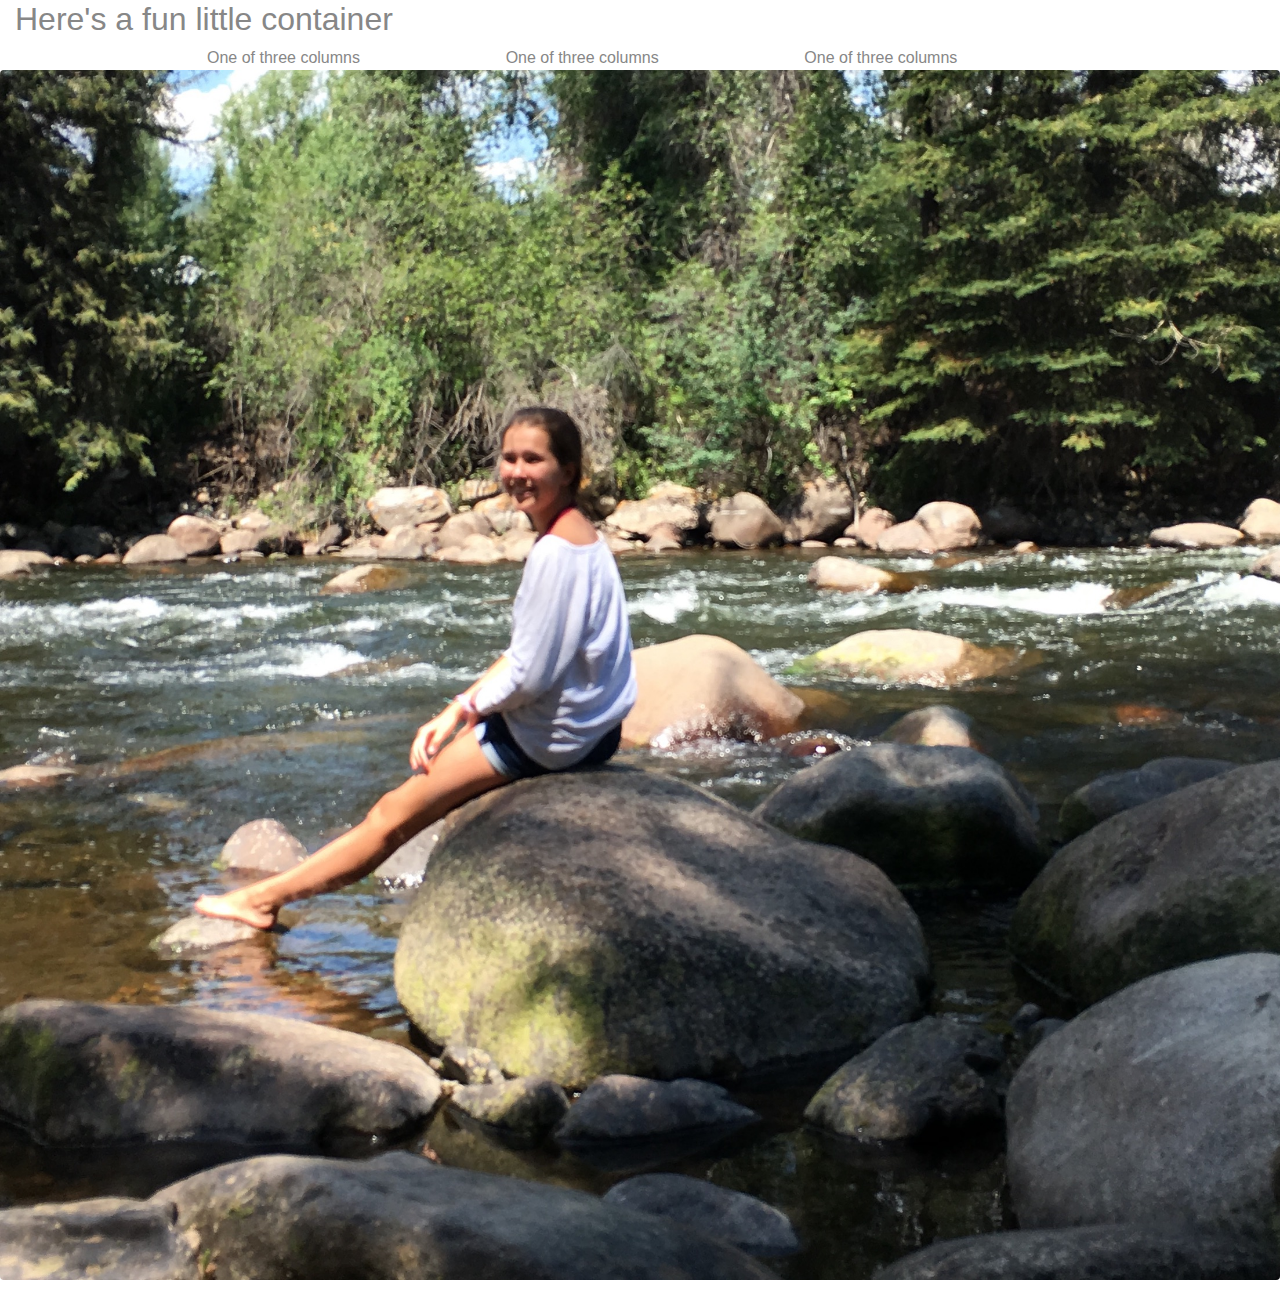
==== index.html @ 218be309 "update index" ====
<!doctype html>
<html lang="en">
  <head>
    <!-- Required meta tags -->
    <meta charset="utf-8">
    <meta name="viewport" content="width=device-width, initial-scale=1, shrink-to-fit=no">

    <!-- Bootstrap CSS -->
    <link rel="stylesheet" href="styles/normalize .css">
    <link rel="stylesheet" href="https://maxcdn.bootstrapcdn.com/bootstrap/4.0.0/css/bootstrap.min.css" integrity="sha384-Gn5384xqQ1aoWXA+058RXPxPg6fy4IWvTNh0E263XmFcJlSAwiGgFAW/dAiS6JXm" crossorigin="anonymous">
    <link rel="stylesheet" href="styles/style.css">
    
    <title>Bootstrap Fast</title>
    
  </head>
  <body>
    
    <!-- container 1 -->
    <div class="container-fluid">
     <h2 class=container1>Here's a fun little container</h2>
    </div>
    <!-- /container 1 -->

     <!-- Grid  3 col -->
    <div class="container">
      <div class="row">
        <div class="col-sm">
          One of three columns
        </div>
        <div class="col-sm">
          One of three columns
        </div>
        <div class="col-sm">
          One of three columns
        </div>
      </div>
    </div>
     <!-- /Grid  3 col -->
     <!-- single media object -->
     <div class="media">
      <img class="mb-4 img-fluid rounded" src="assets/img/pipriver.jpg" alt="Pip at river">
      <div class="media-body">
        <h5 class="mt-0">Media heading</h5>
        Cras sit amet nibh libero, in gravida nulla. Nulla vel metus scelerisque ante sollicitudin. Cras purus odio, vestibulum in vulputate at, tempus viverra turpis. Fusce condimentum nunc ac nisi vulputate fringilla. Donec lacinia congue felis in faucibus.
      </div>
    </div>
    <!-- /single media object -->







    <!-- Optional JavaScript -->
    <!-- jQuery first, then Popper.js, then Bootstrap JS -->
    <script src="https://code.jquery.com/jquery-3.2.1.slim.min.js" integrity="sha384-KJ3o2DKtIkvYIK3UENzmM7KCkRr/rE9/Qpg6aAZGJwFDMVNA/GpGFF93hXpG5KkN" crossorigin="anonymous"></script>
    <script src="https://cdnjs.cloudflare.com/ajax/libs/popper.js/1.12.9/umd/popper.min.js" integrity="sha384-ApNbgh9B+Y1QKtv3Rn7W3mgPxhU9K/ScQsAP7hUibX39j7fakFPskvXusvfa0b4Q" crossorigin="anonymous"></script>
    <script src="https://maxcdn.bootstrapcdn.com/bootstrap/4.0.0/js/bootstrap.min.js" integrity="sha384-JZR6Spejh4U02d8jOt6vLEHfe/JQGiRRSQQxSfFWpi1MquVdAyjUar5+76PVCmYl" crossorigin="anonymous"></script>
  </body>
</html>
---- styles/normalize .css ----
/*! normalize.css v3.0.2 | MIT License | git.io/normalize */

/**
 * 1. Set default font family to sans-serif.
 * 2. Prevent iOS text size adjust after orientation change, without disabling
 *    user zoom.
 */

html {
  font-family: sans-serif; /* 1 */
  -ms-text-size-adjust: 100%; /* 2 */
  -webkit-text-size-adjust: 100%; /* 2 */
}

/**
 * Remove default margin.
 */

body {
  margin: 0;
}

/* HTML5 display definitions
   ========================================================================== */

/**
 * Correct `block` display not defined for any HTML5 element in IE 8/9.
 * Correct `block` display not defined for `details` or `summary` in IE 10/11
 * and Firefox.
 * Correct `block` display not defined for `main` in IE 11.
 */

article,
aside,
details,
figcaption,
figure,
footer,
header,
hgroup,
main,
menu,
nav,
section,
summary {
  display: block;
}

/**
 * 1. Correct `inline-block` display not defined in IE 8/9.
 * 2. Normalize vertical alignment of `progress` in Chrome, Firefox, and Opera.
 */

audio,
canvas,
progress,
video {
  display: inline-block; /* 1 */
  vertical-align: baseline; /* 2 */
}

/**
 * Prevent modern browsers from displaying `audio` without controls.
 * Remove excess height in iOS 5 devices.
 */

audio:not([controls]) {
  display: none;
  height: 0;
}

/**
 * Address `[hidden]` styling not present in IE 8/9/10.
 * Hide the `template` element in IE 8/9/11, Safari, and Firefox < 22.
 */

[hidden],
template {
  display: none;
}

/* Links
   ========================================================================== */

/**
 * Remove the gray background color from active links in IE 10.
 */

a {
  background-color: transparent;
}

/**
 * Improve readability when focused and also mouse hovered in all browsers.
 */

a:active,
a:hover {
  outline: 0;
}

/* Text-level semantics
   ========================================================================== */

/**
 * Address styling not present in IE 8/9/10/11, Safari, and Chrome.
 */

abbr[title] {
  border-bottom: 1px dotted;
}

/**
 * Address style set to `bolder` in Firefox 4+, Safari, and Chrome.
 */

b,
strong {
  font-weight: bold;
}

/**
 * Address styling not present in Safari and Chrome.
 */

dfn {
  font-style: italic;
}

/**
 * Address variable `h1` font-size and margin within `section` and `article`
 * contexts in Firefox 4+, Safari, and Chrome.
 */

h1 {
  font-size: 2em;
  margin: 0.67em 0;
}

/**
 * Address styling not present in IE 8/9.
 */

mark {
  background: #ff0;
  color: #000;
}

/**
 * Address inconsistent and variable font size in all browsers.
 */

small {
  font-size: 80%;
}

/**
 * Prevent `sub` and `sup` affecting `line-height` in all browsers.
 */

sub,
sup {
  font-size: 75%;
  line-height: 0;
  position: relative;
  vertical-align: baseline;
}

sup {
  top: -0.5em;
}

sub {
  bottom: -0.25em;
}

/* Embedded content
   ========================================================================== */

/**
 * Remove border when inside `a` element in IE 8/9/10.
 */

img {
  border: 0;
}

/**
 * Correct overflow not hidden in IE 9/10/11.
 */

svg:not(:root) {
  overflow: hidden;
}

/* Grouping content
   ========================================================================== */

/**
 * Address margin not present in IE 8/9 and Safari.
 */

figure {
  margin: 1em 40px;
}

/**
 * Address differences between Firefox and other browsers.
 */

hr {
  -moz-box-sizing: content-box;
  box-sizing: content-box;
  height: 0;
}

/**
 * Contain overflow in all browsers.
 */

pre {
  overflow: auto;
}

/**
 * Address odd `em`-unit font size rendering in all browsers.
 */

code,
kbd,
pre,
samp {
  font-family: monospace, monospace;
  font-size: 1em;
}

/* Forms
   ========================================================================== */

/**
 * Known limitation: by default, Chrome and Safari on OS X allow very limited
 * styling of `select`, unless a `border` property is set.
 */

/**
 * 1. Correct color not being inherited.
 *    Known issue: affects color of disabled elements.
 * 2. Correct font properties not being inherited.
 * 3. Address margins set differently in Firefox 4+, Safari, and Chrome.
 */

button,
input,
optgroup,
select,
textarea {
  color: inherit; /* 1 */
  font: inherit; /* 2 */
  margin: 0; /* 3 */
}

/**
 * Address `overflow` set to `hidden` in IE 8/9/10/11.
 */

button {
  overflow: visible;
}

/**
 * Address inconsistent `text-transform` inheritance for `button` and `select`.
 * All other form control elements do not inherit `text-transform` values.
 * Correct `button` style inheritance in Firefox, IE 8/9/10/11, and Opera.
 * Correct `select` style inheritance in Firefox.
 */

button,
select {
  text-transform: none;
}

/**
 * 1. Avoid the WebKit bug in Android 4.0.* where (2) destroys native `audio`
 *    and `video` controls.
 * 2. Correct inability to style clickable `input` types in iOS.
 * 3. Improve usability and consistency of cursor style between image-type
 *    `input` and others.
 */

button,
html input[type="button"], /* 1 */
input[type="reset"],
input[type="submit"] {
  -webkit-appearance: button; /* 2 */
  cursor: pointer; /* 3 */
}

/**
 * Re-set default cursor for disabled elements.
 */

button[disabled],
html input[disabled] {
  cursor: default;
}

/**
 * Remove inner padding and border in Firefox 4+.
 */

button::-moz-focus-inner,
input::-moz-focus-inner {
  border: 0;
  padding: 0;
}

/**
 * Address Firefox 4+ setting `line-height` on `input` using `!important` in
 * the UA stylesheet.
 */

input {
  line-height: normal;
}

/**
 * It's recommended that you don't attempt to style these elements.
 * Firefox's implementation doesn't respect box-sizing, padding, or width.
 *
 * 1. Address box sizing set to `content-box` in IE 8/9/10.
 * 2. Remove excess padding in IE 8/9/10.
 */

input[type="checkbox"],
input[type="radio"] {
  box-sizing: border-box; /* 1 */
  padding: 0; /* 2 */
}

/**
 * Fix the cursor style for Chrome's increment/decrement buttons. For certain
 * `font-size` values of the `input`, it causes the cursor style of the
 * decrement button to change from `default` to `text`.
 */

input[type="number"]::-webkit-inner-spin-button,
input[type="number"]::-webkit-outer-spin-button {
  height: auto;
}

/**
 * 1. Address `appearance` set to `searchfield` in Safari and Chrome.
 * 2. Address `box-sizing` set to `border-box` in Safari and Chrome
 *    (include `-moz` to future-proof).
 */

input[type="search"] {
  -webkit-appearance: textfield; /* 1 */
  -moz-box-sizing: content-box;
  -webkit-box-sizing: content-box; /* 2 */
  box-sizing: content-box;
}

/**
 * Remove inner padding and search cancel button in Safari and Chrome on OS X.
 * Safari (but not Chrome) clips the cancel button when the search input has
 * padding (and `textfield` appearance).
 */

input[type="search"]::-webkit-search-cancel-button,
input[type="search"]::-webkit-search-decoration {
  -webkit-appearance: none;
}

/**
 * Define consistent border, margin, and padding.
 */

fieldset {
  border: 1px solid #c0c0c0;
  margin: 0 2px;
  padding: 0.35em 0.625em 0.75em;
}

/**
 * 1. Correct `color` not being inherited in IE 8/9/10/11.
 * 2. Remove padding so people aren't caught out if they zero out fieldsets.
 */

legend {
  border: 0; /* 1 */
  padding: 0; /* 2 */
}

/**
 * Remove default vertical scrollbar in IE 8/9/10/11.
 */

textarea {
  overflow: auto;
}

/**
 * Don't inherit the `font-weight` (applied by a rule above).
 * NOTE: the default cannot safely be changed in Chrome and Safari on OS X.
 */

optgroup {
  font-weight: bold;
}

/* Tables
   ========================================================================== */

/**
 * Remove most spacing between table cells.
 */

table {
  border-collapse: collapse;
  border-spacing: 0;
}

td,
th {
  padding: 0;
}

/* Lists
   ========================================================================== */

/**
 * Remove default list styles, margins and padding
 */

ol,
ul {
	margin: 0;
	padding: 0;
	list-style: none;
}
---- styles/style.css ----
/* Web Fonts -------------------- */

@font-face {
  font-family: 'Abolition Regular';
  src: url('../fonts/abolition-regular-webfont.eot');
  src: url('../fonts/abolition-regular-webfont.eot?#iefix') format('embedded-opentype'),
       url('../fonts/abolition-regular-webfont.woff') format('woff'),
       url('../fonts/abolition-regular-webfont.ttf') format('truetype');
}

/* ================================= 
  Base Element Styles
==================================== */

* {
	box-sizing: border-box;
}

body {
	color: #878787;
  margin: 0;
  font: 1em/1.5 "Helvetica Neue", Helvetica, Arial, sans-serif;
}

a { 

}

/* ================================= 
  Base Layout Styles
==================================== */

/* ---- Navigation ---- */

.name {

}

/* ---- Layout Containers ---- */

.main-header {
	
}

.main-footer {
	
}

/* ================================= 
  Media Queries
==================================== */


@media (min-width: 576px) {

  .wrap {
    min-height: calc(100vh-24px); /* to force the footer to the bottom vh is a viewport relative unit. Using calc to do the calculation of the 89px of our footer*/
  }

  .container {
    width: 70%;
    max-width: 1000px;
    margin: 0 auto;
  }

}
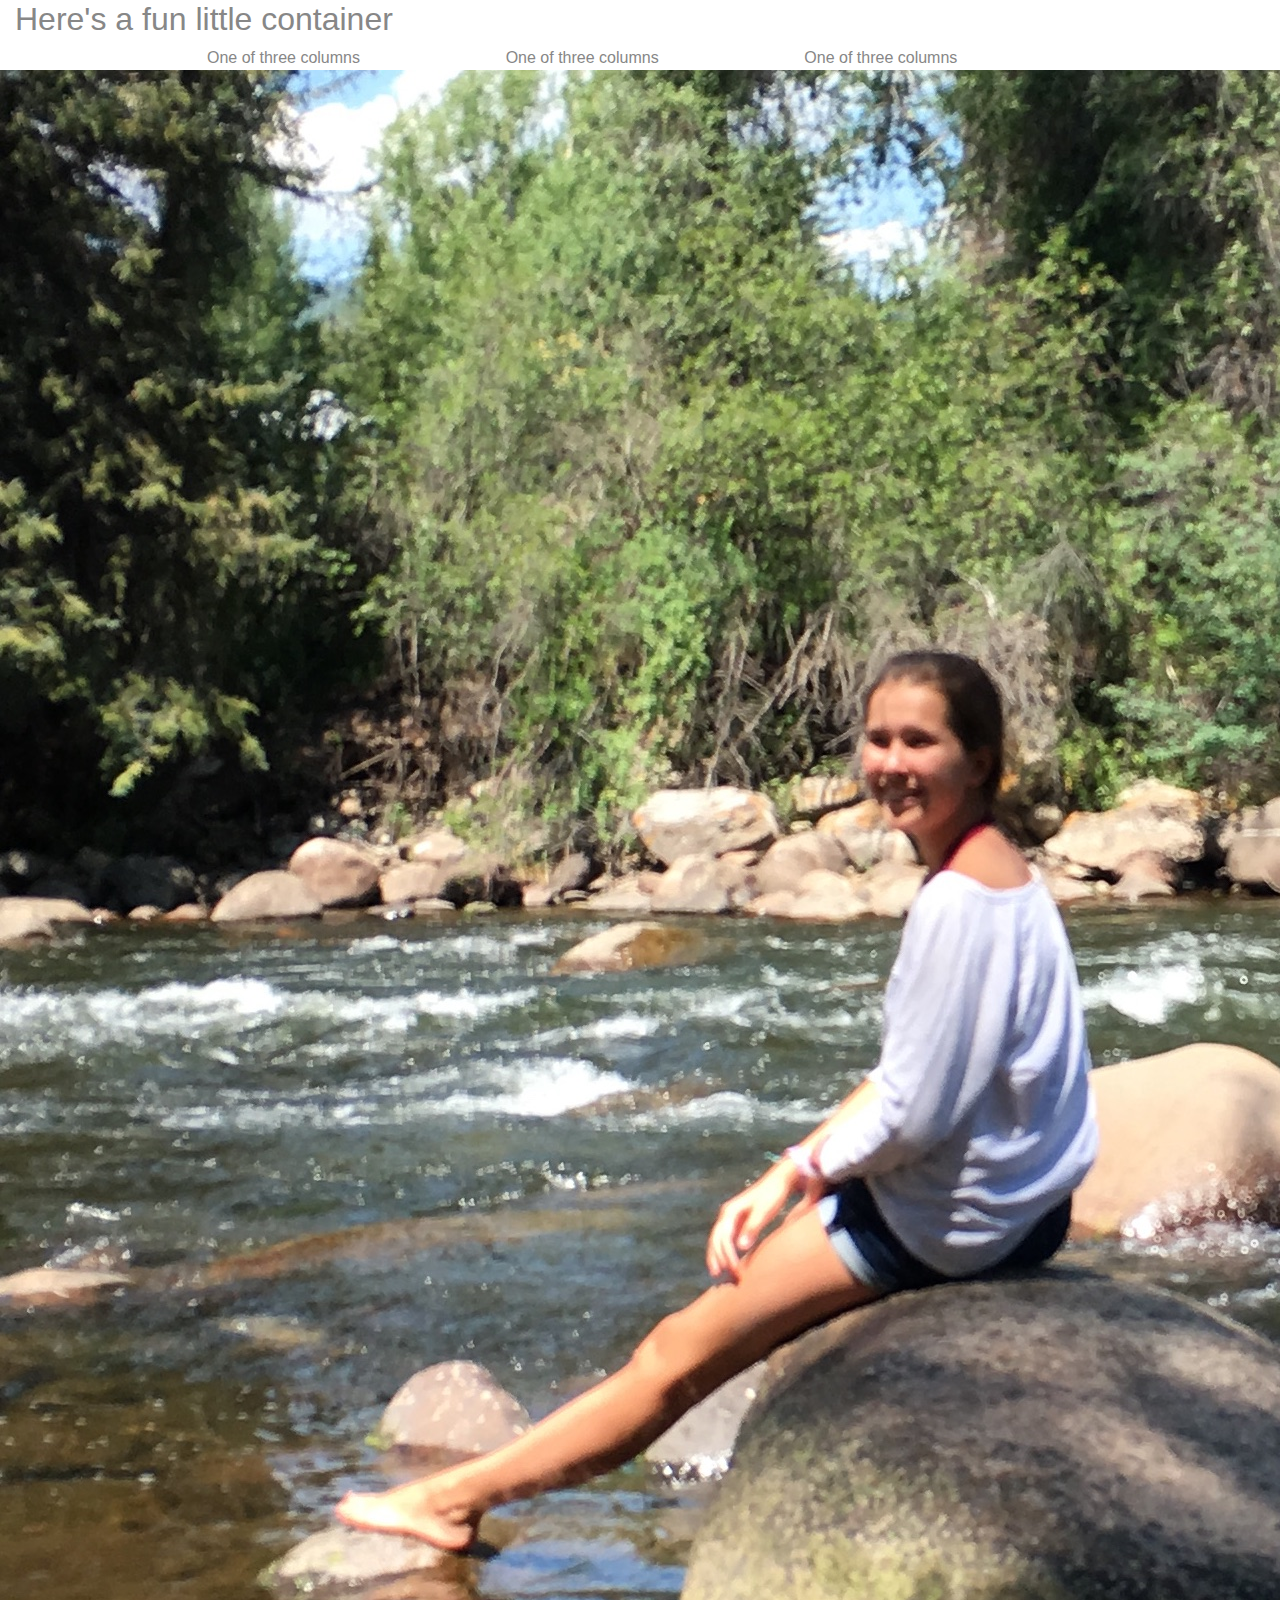
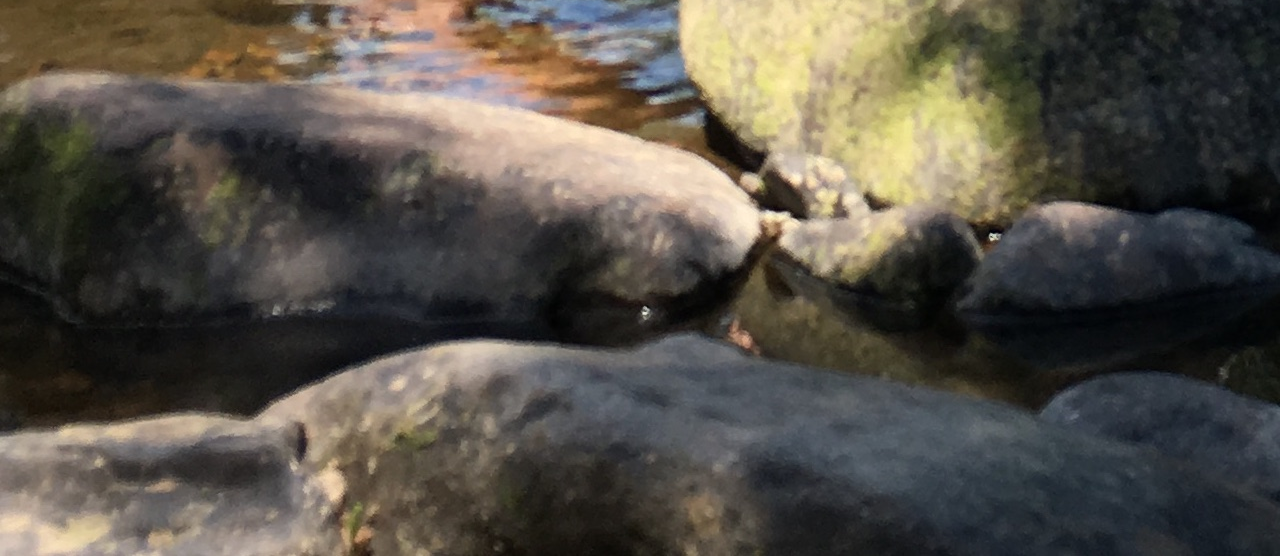
==== commit 983b3597: "centered aligned img" ====
--- a/index.html
+++ b/index.html
@@ -37,16 +37,25 @@
     </div>
      <!-- /Grid  3 col -->
      <!-- single media object -->
-     <div class="media">
+     <!-- <div class="media">
       <img class="mb-4 img-fluid rounded" src="assets/img/pipriver.jpg" alt="Pip at river">
       <div class="media-body">
         <h5 class="mt-0">Media heading</h5>
         Cras sit amet nibh libero, in gravida nulla. Nulla vel metus scelerisque ante sollicitudin. Cras purus odio, vestibulum in vulputate at, tempus viverra turpis. Fusce condimentum nunc ac nisi vulputate fringilla. Donec lacinia congue felis in faucibus.
       </div>
-    </div>
+    </div> -->
     <!-- /single media object -->
 
-
+    <!-- Centered aligned media object -->
+    <div class="media">
+      <img class="align-self-center mr-3" src="assets/img/pipriver.jpg" alt="river scene">
+      <div class="media-body">
+        <h5 class="mt-0">Center-aligned media</h5>
+        <p>Cras sit amet nibh libero, in gravida nulla. Nulla vel metus scelerisque ante sollicitudin. Cras purus odio, vestibulum in vulputate at, tempus viverra turpis. Fusce condimentum nunc ac nisi vulputate fringilla. Donec lacinia congue felis in faucibus.</p>
+        <p class="mb-0">Donec sed odio dui. Nullam quis risus eget urna mollis ornare vel eu leo. Cum sociis natoque penatibus et magnis dis parturient montes, nascetur ridiculus mus.</p>
+      </div>
+    </div>
+<!-- Centered aligned media object -->
 
 
 
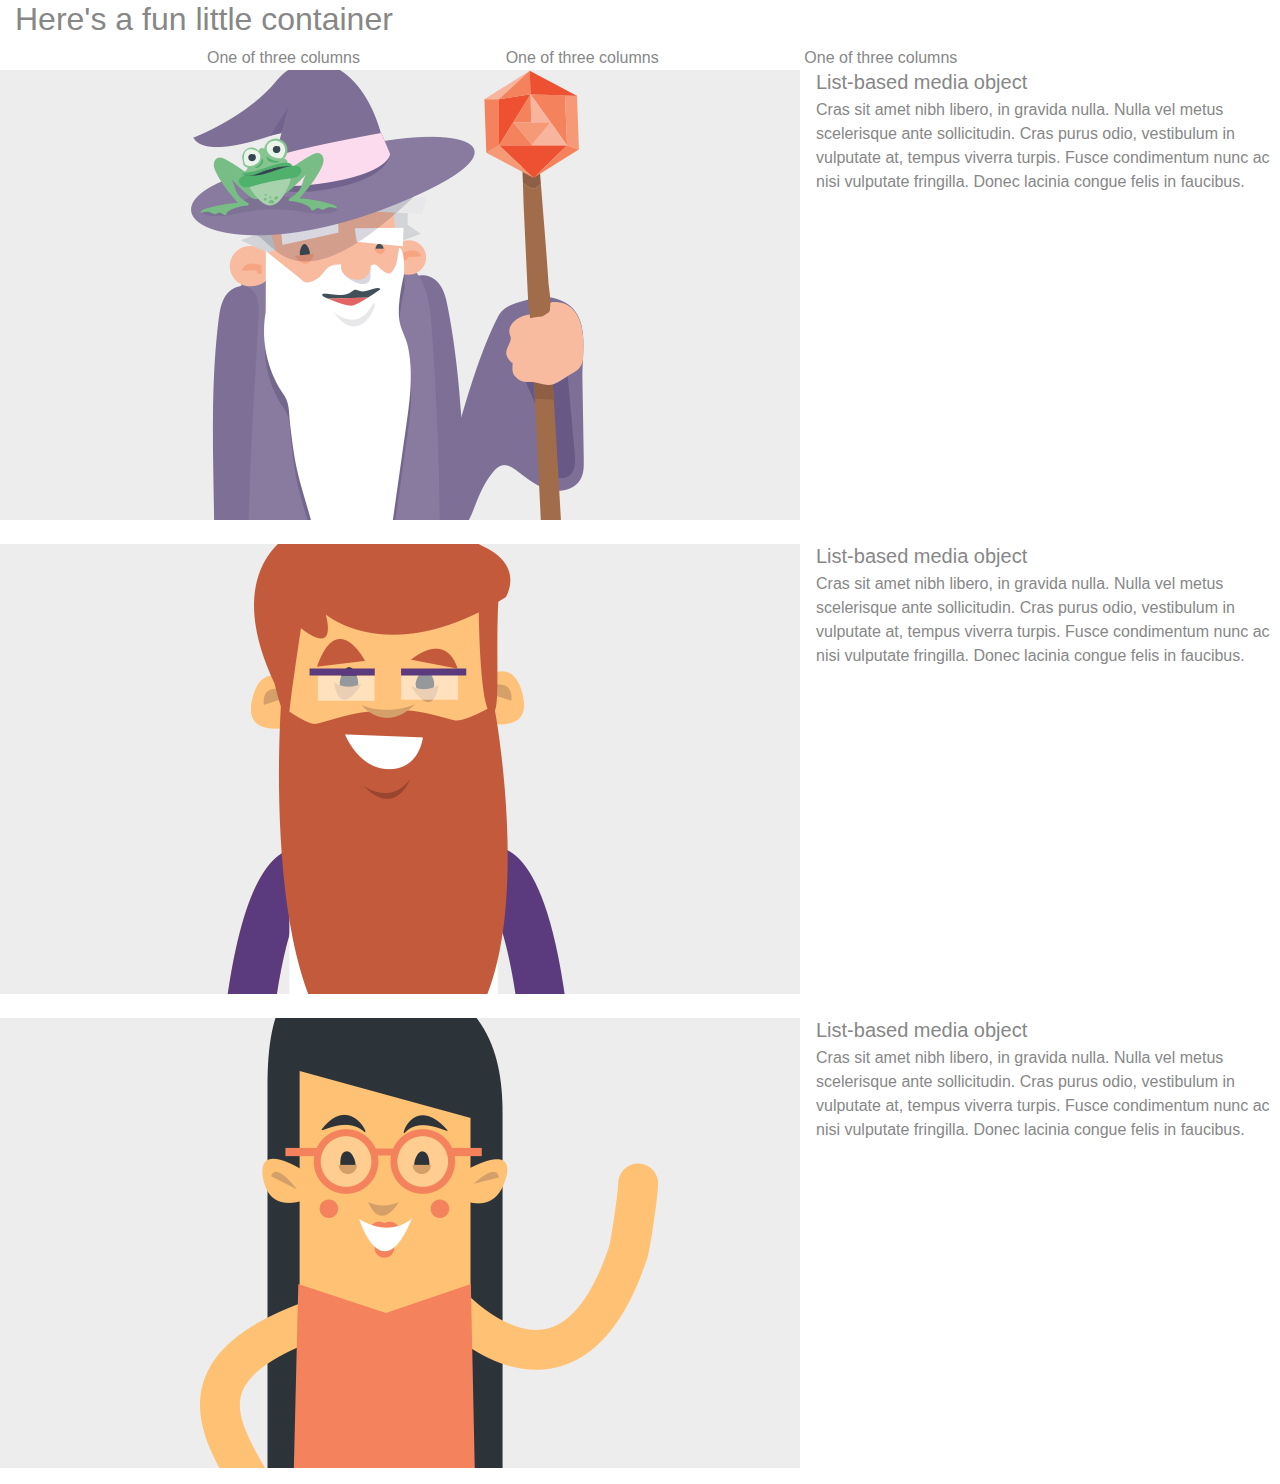
==== commit adf4e79b: "updated img files" ====
--- a/index.html
+++ b/index.html
@@ -47,15 +47,39 @@
     <!-- /single media object -->
 
     <!-- Centered aligned media object -->
-    <div class="media">
+    <!-- <div class="media">
       <img class="align-self-center mr-3" src="assets/img/pipriver.jpg" alt="river scene">
       <div class="media-body">
         <h5 class="mt-0">Center-aligned media</h5>
         <p>Cras sit amet nibh libero, in gravida nulla. Nulla vel metus scelerisque ante sollicitudin. Cras purus odio, vestibulum in vulputate at, tempus viverra turpis. Fusce condimentum nunc ac nisi vulputate fringilla. Donec lacinia congue felis in faucibus.</p>
         <p class="mb-0">Donec sed odio dui. Nullam quis risus eget urna mollis ornare vel eu leo. Cum sociis natoque penatibus et magnis dis parturient montes, nascetur ridiculus mus.</p>
       </div>
+    </div> -->
+<!-- Centered aligned media object -->
+
+<ul class="list-unstyled">
+  <li class="media">
+    <img class="mr-3" src="assets/img/nodestradamus.png" alt="Generic placeholder image">
+    <div class="media-body">
+      <h5 class="mt-0 mb-1">List-based media object</h5>
+      Cras sit amet nibh libero, in gravida nulla. Nulla vel metus scelerisque ante sollicitudin. Cras purus odio, vestibulum in vulputate at, tempus viverra turpis. Fusce condimentum nunc ac nisi vulputate fringilla. Donec lacinia congue felis in faucibus.
     </div>
-<!-- Centered aligned media object -->
+  </li>
+  <li class="media my-4">
+    <img class="mr-3" src="assets/img/json.png" alt="Generic placeholder image">
+    <div class="media-body">
+      <h5 class="mt-0 mb-1">List-based media object</h5>
+      Cras sit amet nibh libero, in gravida nulla. Nulla vel metus scelerisque ante sollicitudin. Cras purus odio, vestibulum in vulputate at, tempus viverra turpis. Fusce condimentum nunc ac nisi vulputate fringilla. Donec lacinia congue felis in faucibus.
+    </div>
+  </li>
+  <li class="media">
+    <img class="mr-3" src="assets/img/vivianne.png" alt="Generic placeholder image">
+    <div class="media-body">
+      <h5 class="mt-0 mb-1">List-based media object</h5>
+      Cras sit amet nibh libero, in gravida nulla. Nulla vel metus scelerisque ante sollicitudin. Cras purus odio, vestibulum in vulputate at, tempus viverra turpis. Fusce condimentum nunc ac nisi vulputate fringilla. Donec lacinia congue felis in faucibus.
+    </div>
+  </li>
+</ul>
 
 
 
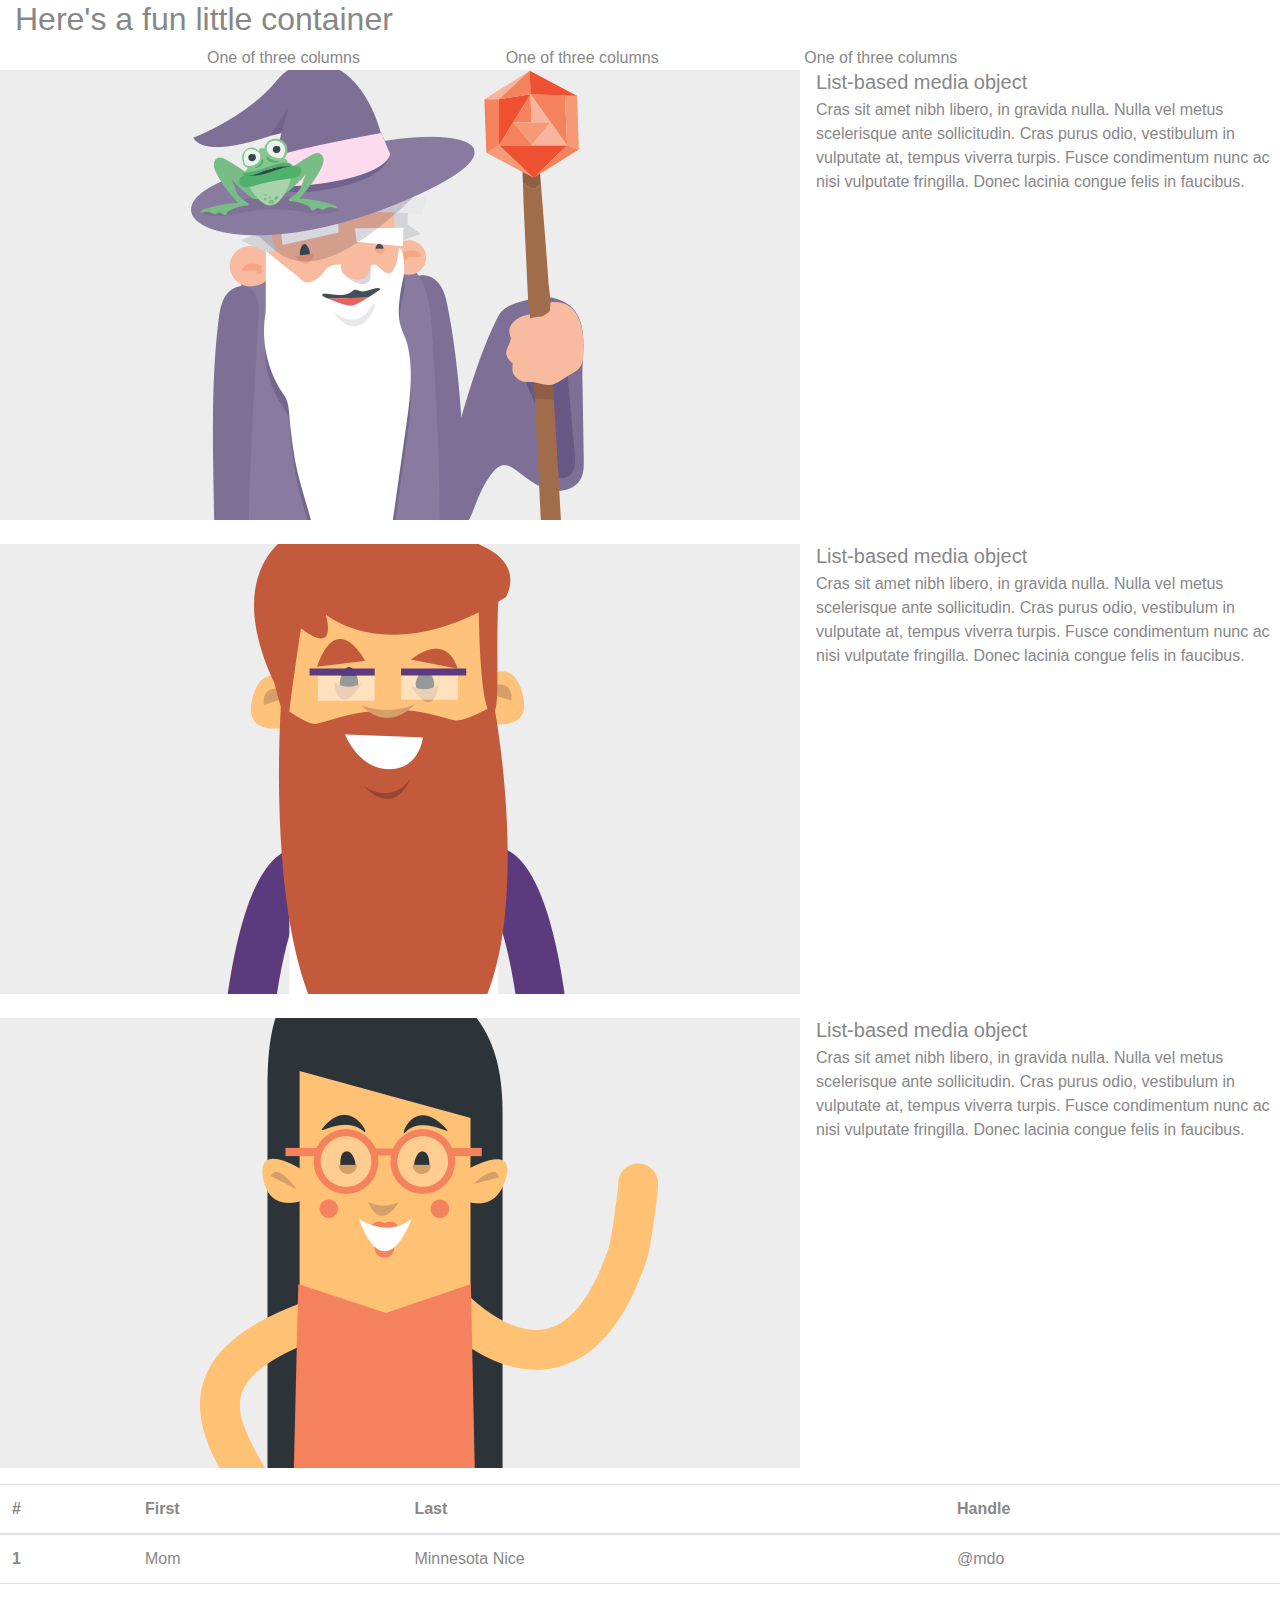
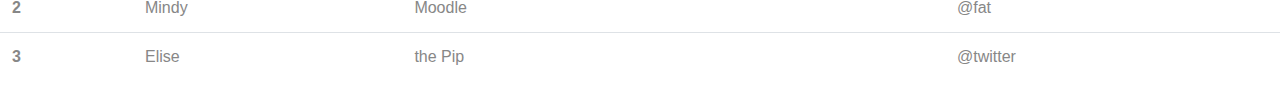
==== commit 8789d3fe: "added table" ====
--- a/index.html
+++ b/index.html
@@ -81,6 +81,40 @@
   </li>
 </ul>
 
+<!-- table example -->
+<table class="table">
+  <thead>
+    <tr>
+      <th scope="col">#</th>
+      <th scope="col">First</th>
+      <th scope="col">Last</th>
+      <th scope="col">Handle</th>
+    </tr>
+  </thead>
+  <tbody>
+    <tr>
+      <th scope="row">1</th>
+      <td>Mom</td>
+      <td>Minnesota Nice</td>
+      <td>@mdo</td>
+    </tr>
+    <tr>
+      <th scope="row">2</th>
+      <td>Mindy</td>
+      <td>Moodle</td>
+      <td>@fat</td>
+    </tr>
+    <tr>
+      <th scope="row">3</th>
+      <td>Elise</td>
+      <td>the Pip</td>
+      <td>@twitter</td>
+    </tr>
+  </tbody>
+</table>
+
+<!--/ table -->
+
 
 
 
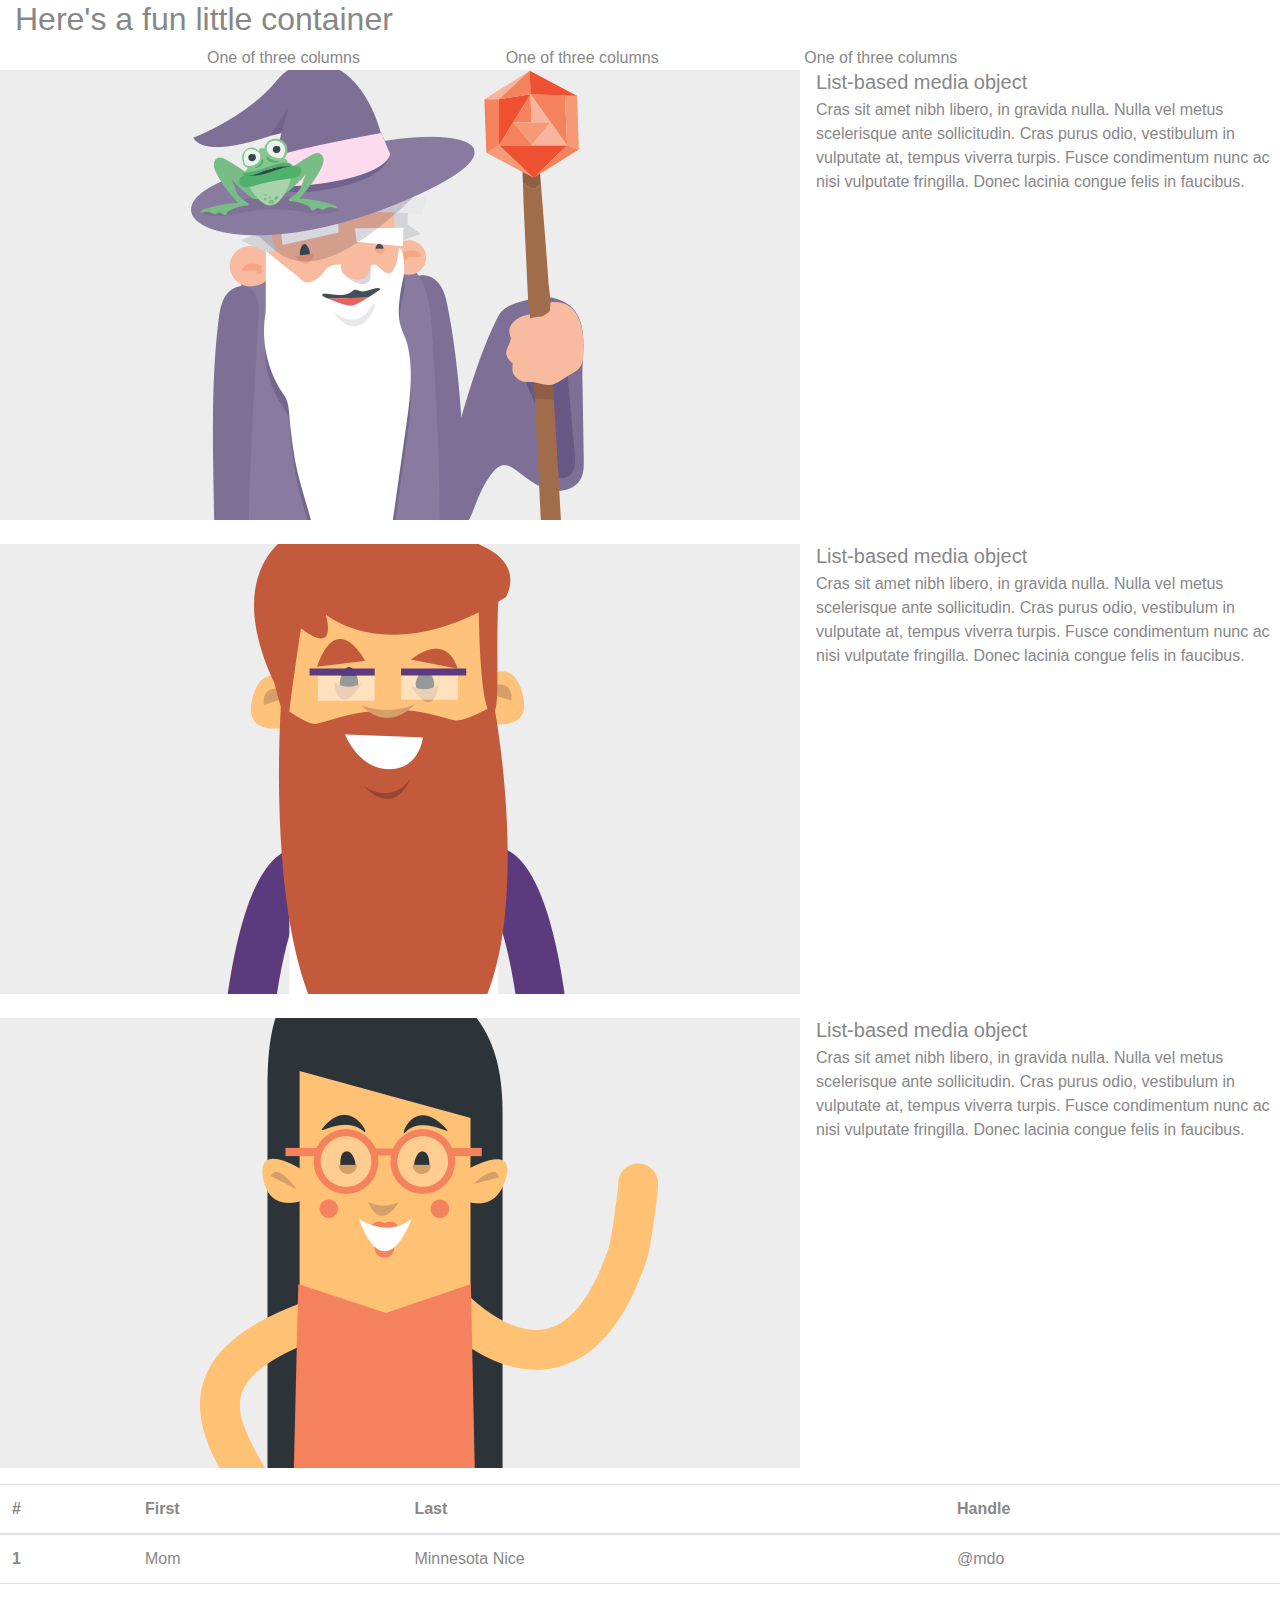
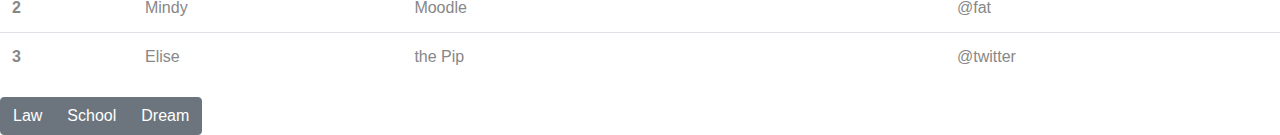
==== commit 2dc32520: "added button group" ====
--- a/index.html
+++ b/index.html
@@ -115,6 +115,16 @@
 
 <!--/ table -->
 
+<!--button group -->
+
+<div class="btn-group" role="group" aria-label="Basic example">
+  <button type="button" class="btn btn-secondary">Law</button>
+  <button type="button" class="btn btn-secondary">School</button>
+  <button type="button" class="btn btn-secondary">Dream</button>
+</div>
+
+<!--/ button group -->
+
 
 
 
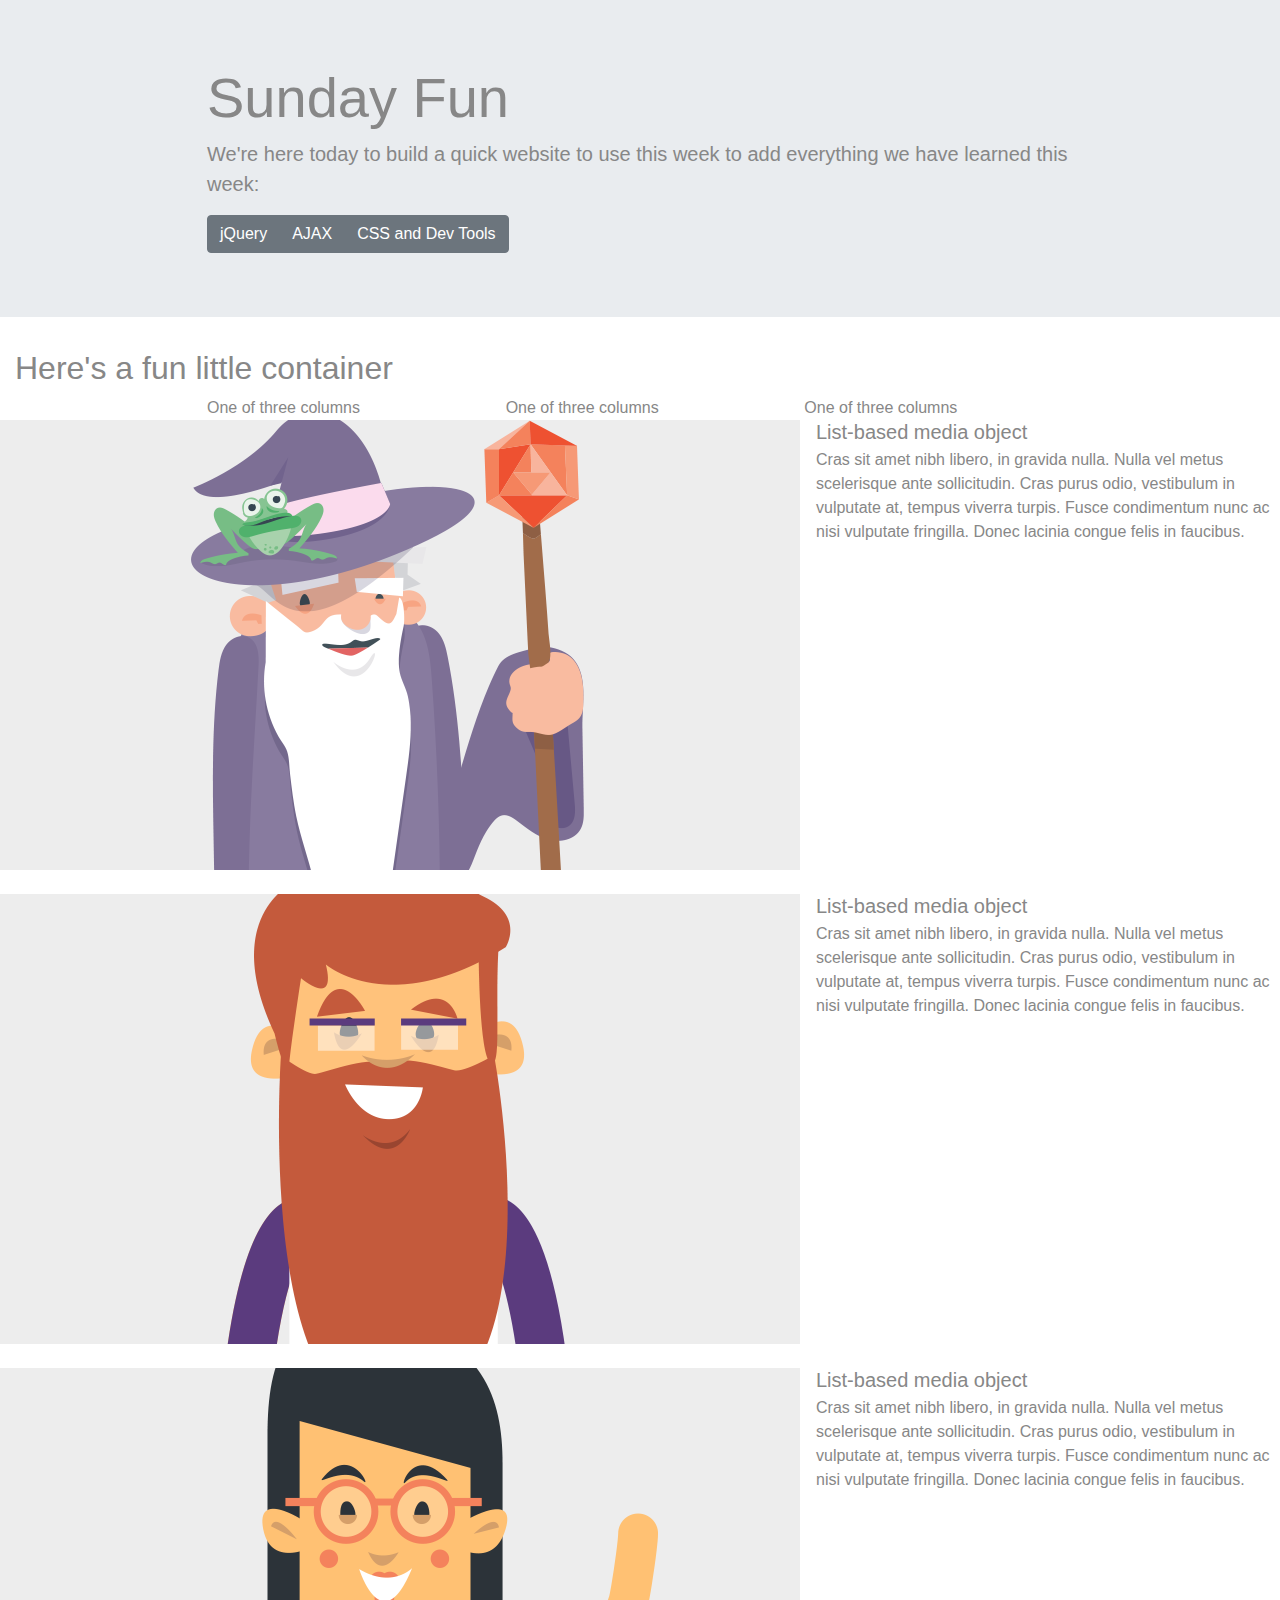
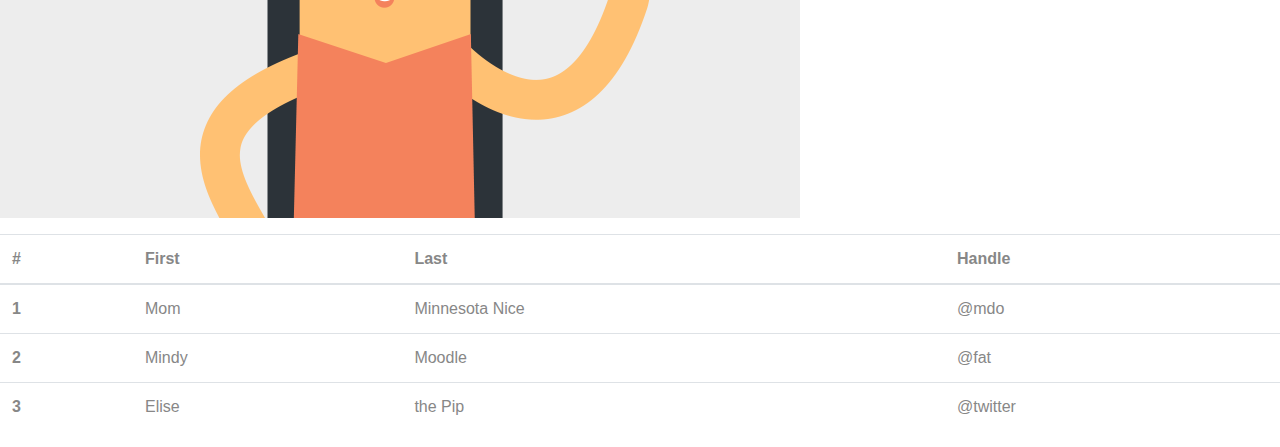
==== commit aac691a5: "added jumbotron and moved button group" ====
--- a/index.html
+++ b/index.html
@@ -14,7 +14,22 @@
     
   </head>
   <body>
-    
+ <!-- Jumbotron -->
+      <div class="jumbotron jumbotron-fluid">
+          <div class="container">
+            <h1 class="display-4">Sunday Fun</h1>
+            <p class="lead">We're here today to build a quick website to use this week to add everything we have learned this week:</p>
+           <!--button group -->
+            <div class="btn-group" role="group" aria-label="Basic example">
+                <button type="button" class="btn btn-secondary">jQuery</button>
+                <button type="button" class="btn btn-secondary">AJAX</button>
+                <button type="button" class="btn btn-secondary">CSS and Dev Tools</button>
+              </div>
+              <!--/button group -->
+          </div>
+        </div>
+    <!-- /Jumbotron -->
+
     <!-- container 1 -->
     <div class="container-fluid">
      <h2 class=container1>Here's a fun little container</h2>
@@ -115,15 +130,8 @@
 
 <!--/ table -->
 
-<!--button group -->
 
-<div class="btn-group" role="group" aria-label="Basic example">
-  <button type="button" class="btn btn-secondary">Law</button>
-  <button type="button" class="btn btn-secondary">School</button>
-  <button type="button" class="btn btn-secondary">Dream</button>
-</div>
 
-<!--/ button group -->
 
 
 
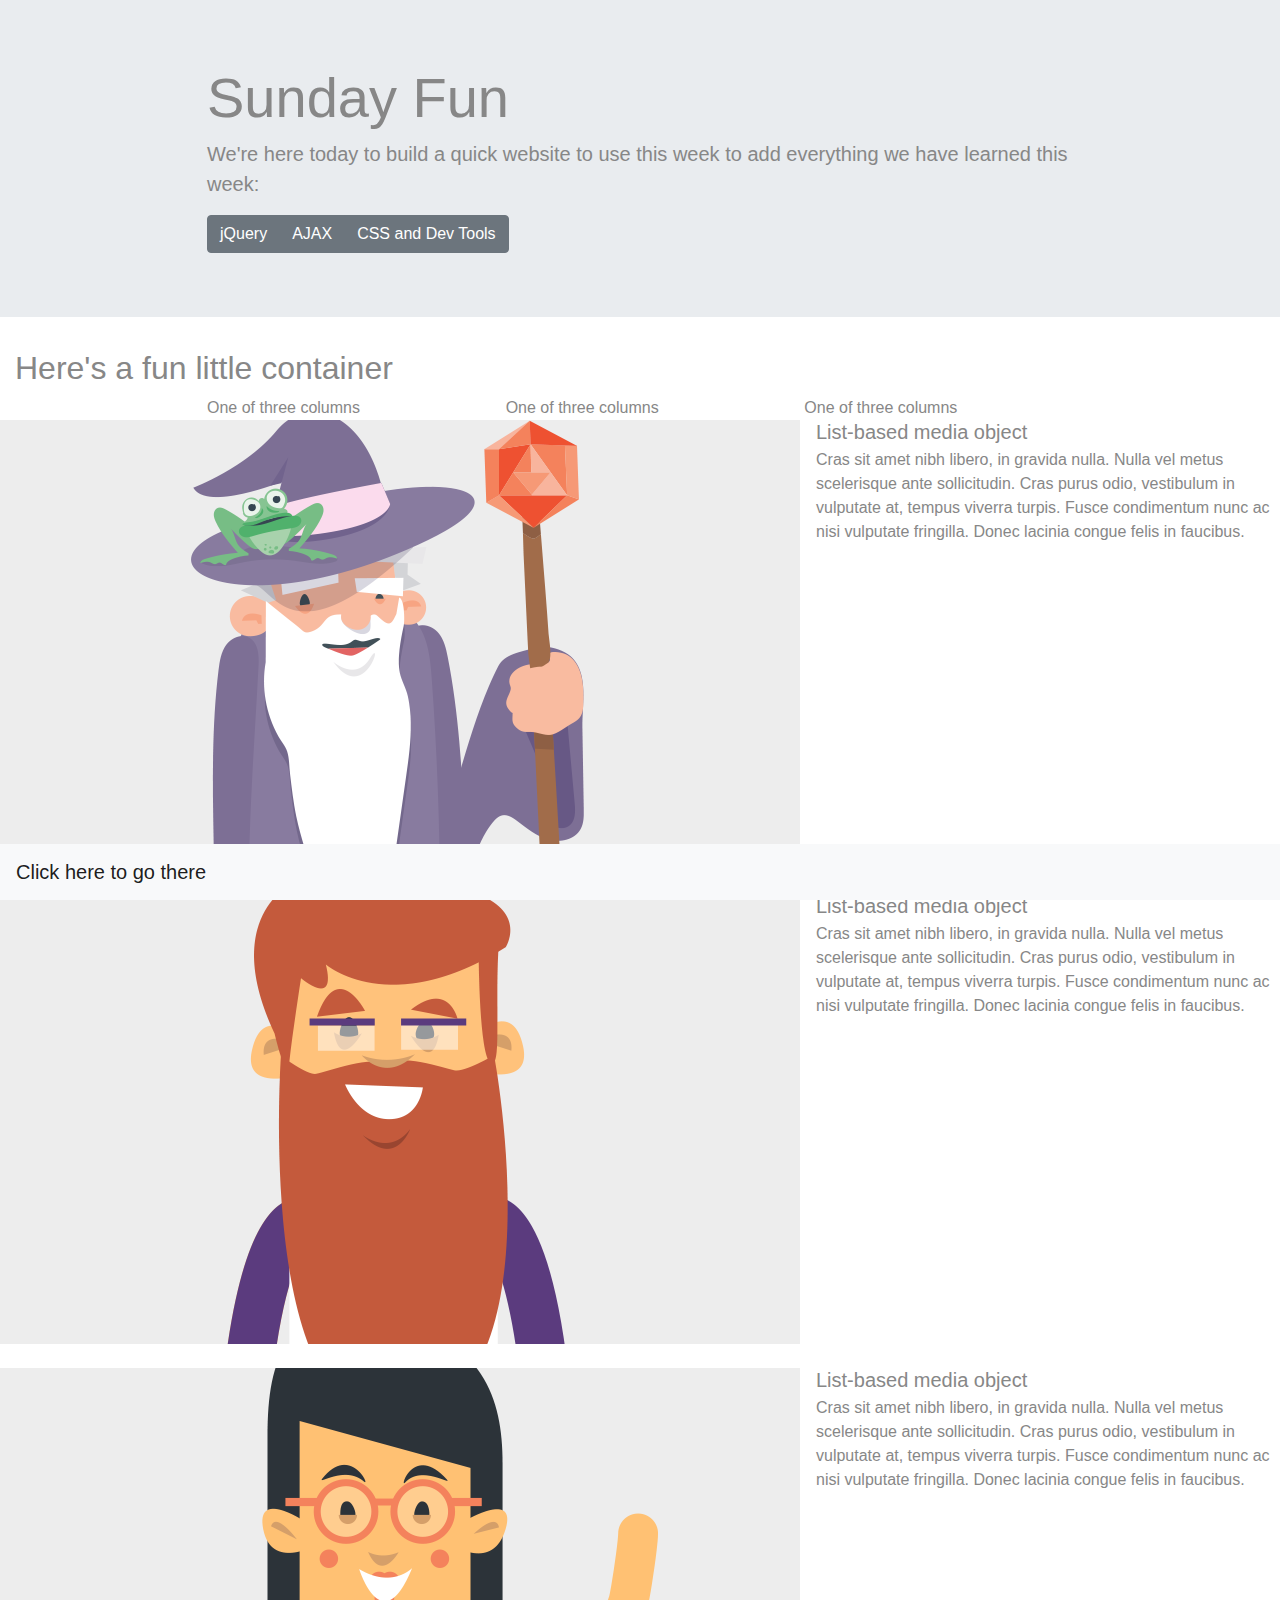
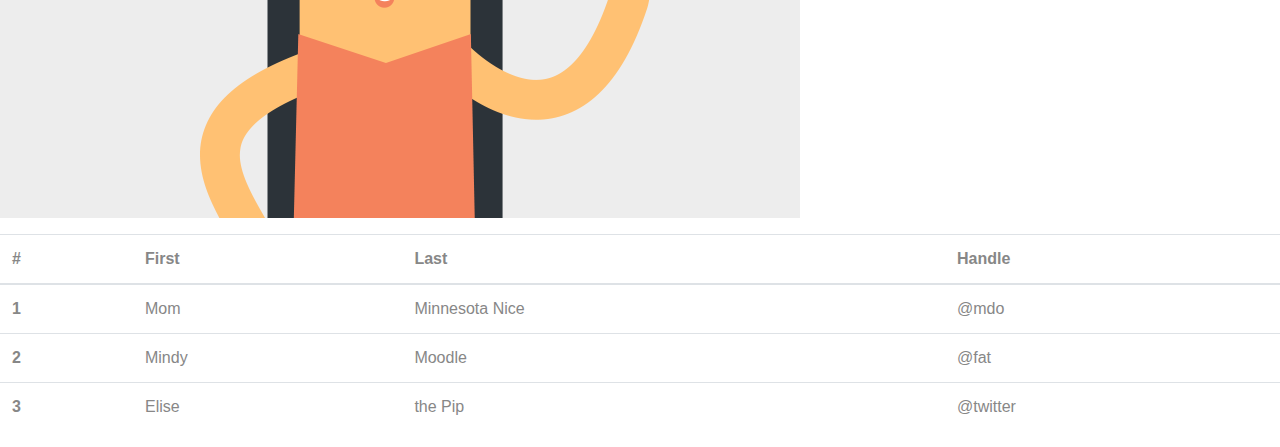
==== commit 4de48508: "added bottom nav" ====
--- a/index.html
+++ b/index.html
@@ -130,7 +130,13 @@
 
 <!--/ table -->
 
+<!--fixed bottom nav -->
 
+<nav class="navbar fixed-bottom navbar-light bg-light">
+    <a class="navbar-brand" href="#">Click here to go there</a>
+  </nav>
+
+  <!-- /fixed bottom nav -->
 
 
 
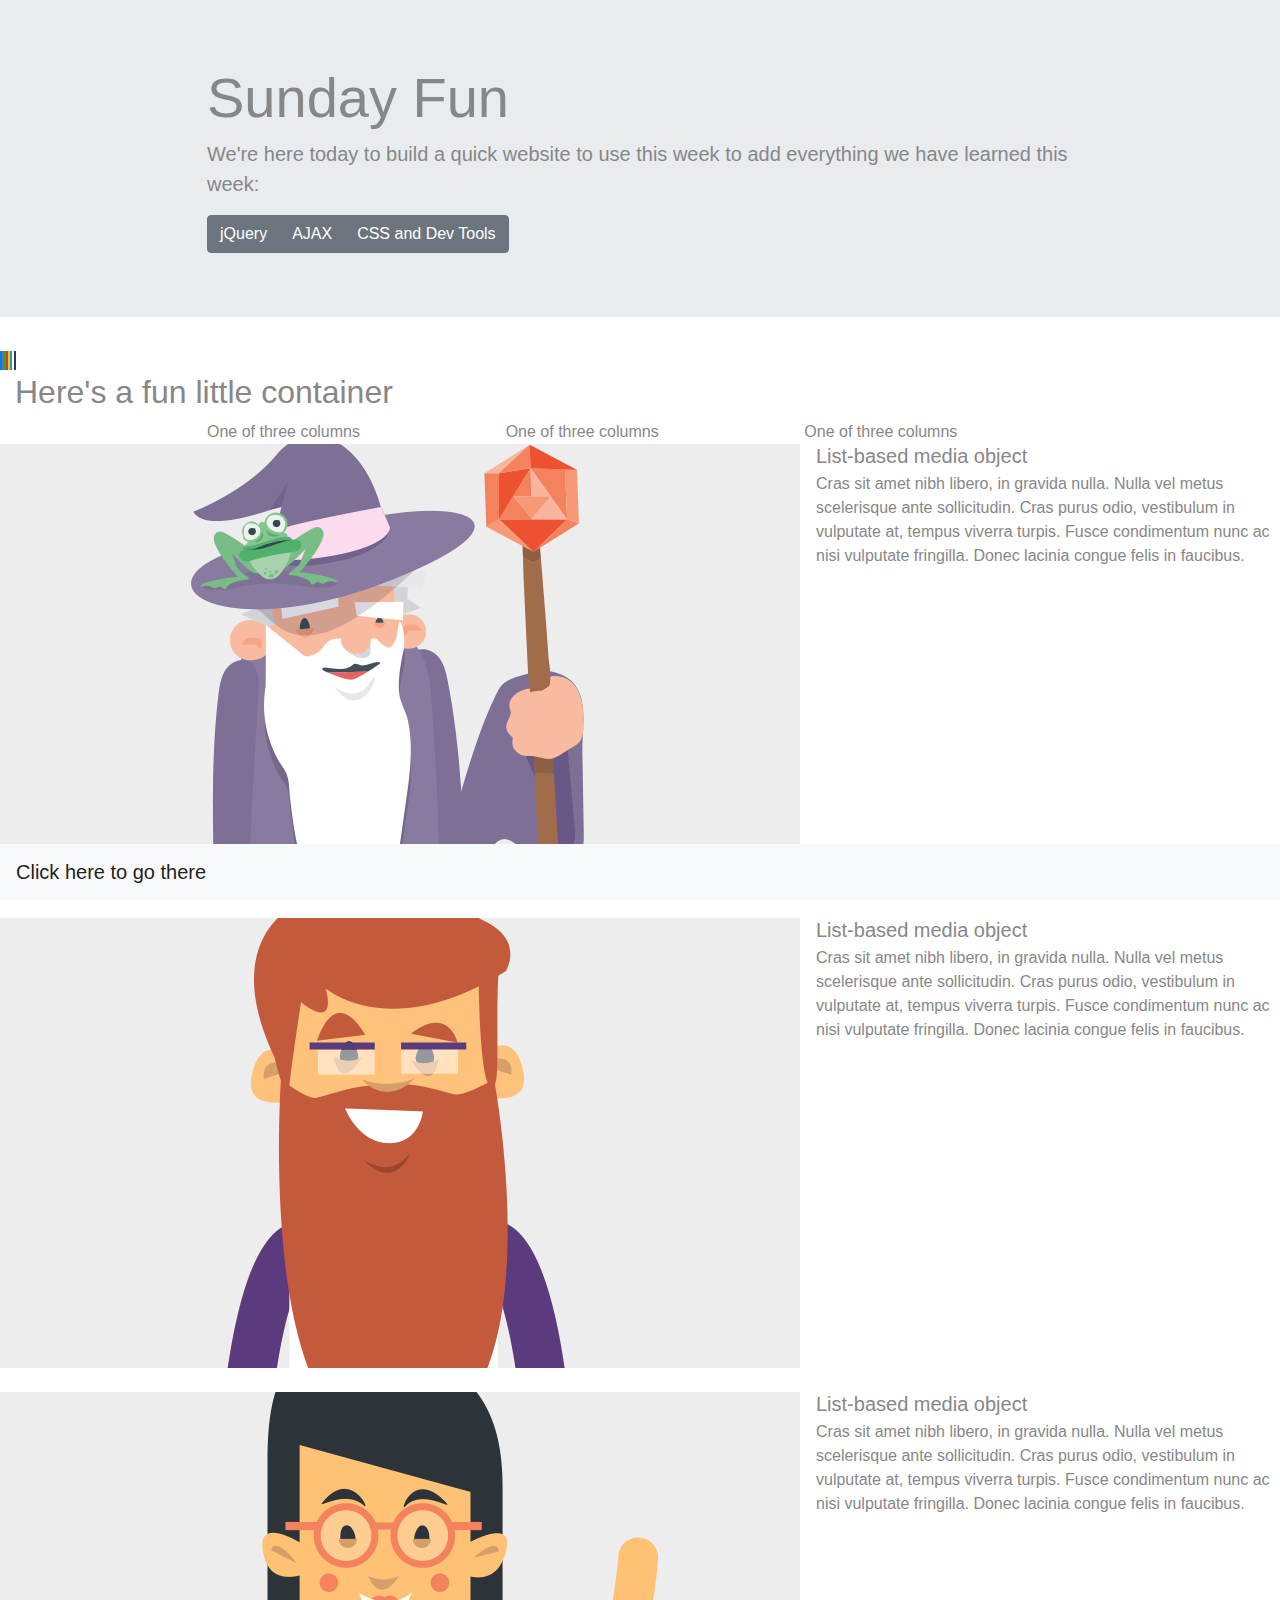
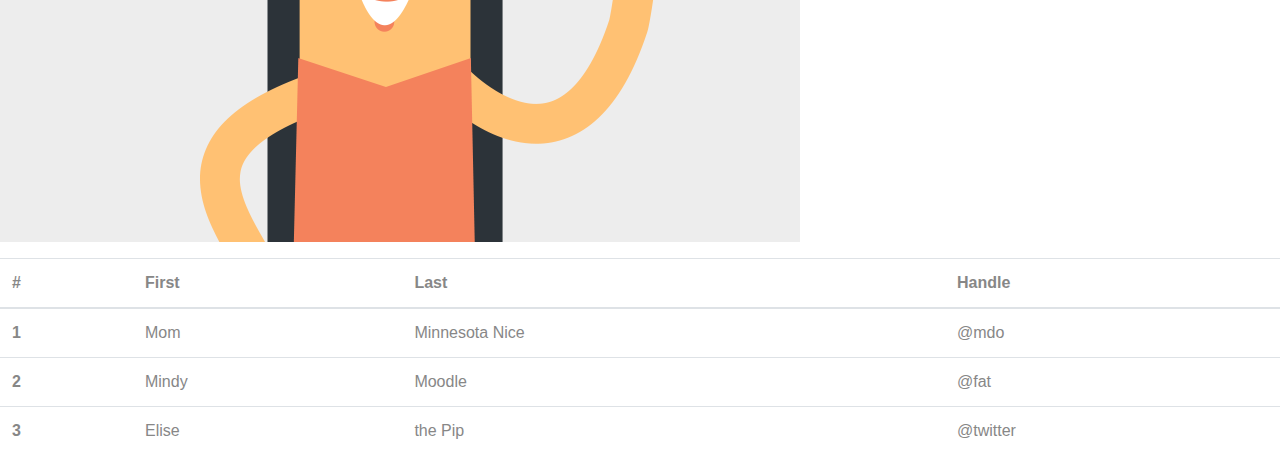
==== commit 6f8ef2ca: "modified index" ====
--- a/index.html
+++ b/index.html
@@ -14,6 +14,8 @@
     
   </head>
   <body>
+
+  
  <!-- Jumbotron -->
       <div class="jumbotron jumbotron-fluid">
           <div class="container">
@@ -29,6 +31,16 @@
           </div>
         </div>
     <!-- /Jumbotron -->
+
+    <span class="border border-primary"></span>
+<span class="border border-secondary"></span>
+<span class="border border-success"></span>
+<span class="border border-danger"></span>
+<span class="border border-warning"></span>
+<span class="border border-info"></span>
+<span class="border border-light"></span>
+<span class="border border-dark"></span>
+<span class="border border-white"></span>
 
     <!-- container 1 -->
     <div class="container-fluid">
@@ -130,6 +142,7 @@
 
 <!--/ table -->
 
+
 <!--fixed bottom nav -->
 
 <nav class="navbar fixed-bottom navbar-light bg-light">
